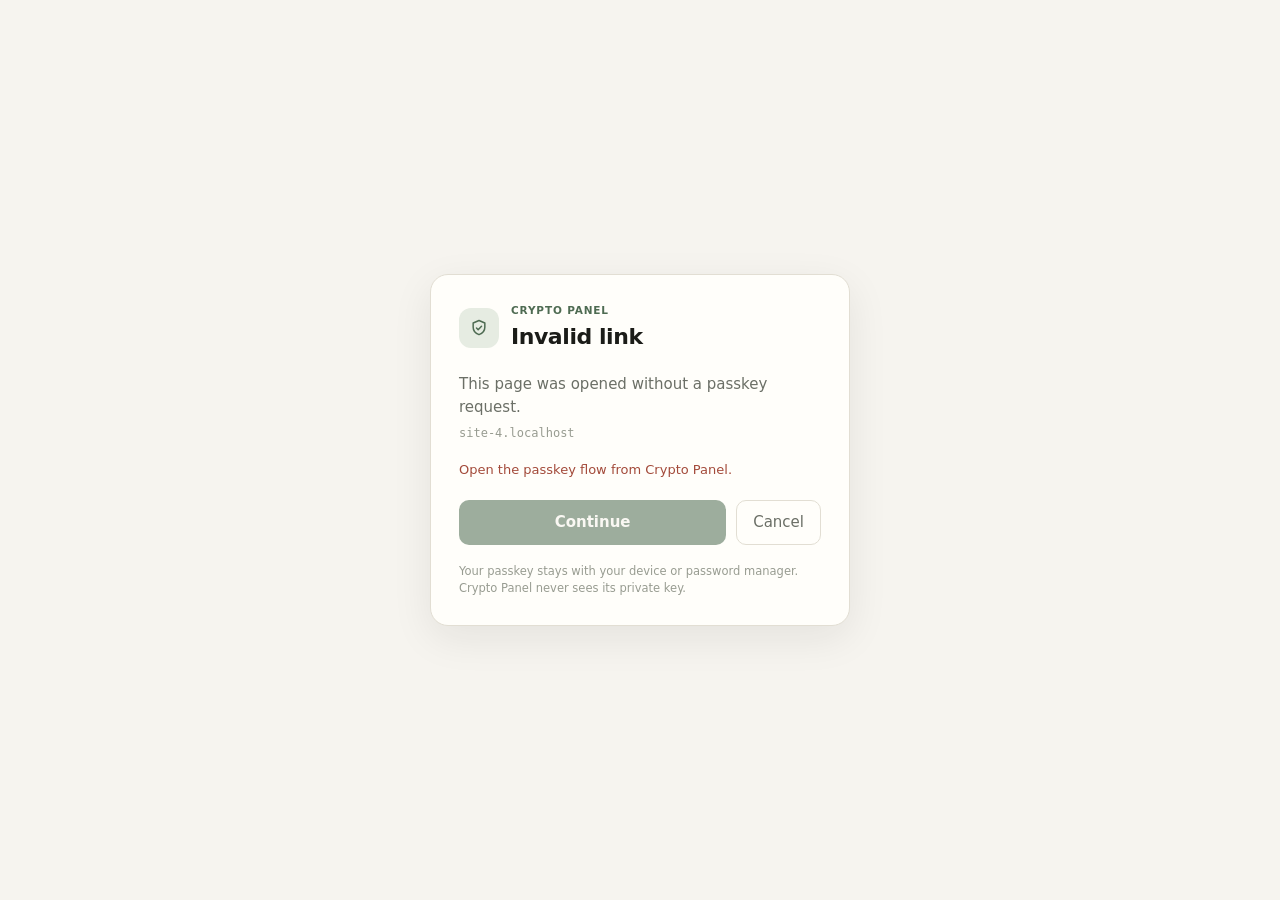
==== web/passkey/index.html @ 9310832d "feat: NEAR wallet, native approvals, DApp bridge and Intents dry quote - NEAR testnet/mainnet wallet" ====
<!doctype html>
<html lang="en">
<head>
  <meta charset="utf-8">
  <meta name="viewport" content="width=device-width, initial-scale=1">
  <meta http-equiv="Content-Security-Policy" content="default-src 'none'; script-src 'self'; style-src 'self'; img-src data:; base-uri 'none'; form-action 'none'">
  <title>Crypto Panel · Passkey</title>
  <link rel="stylesheet" href="style.css">
</head>
<body>
  <main class="card">
    <div class="brand">
      <span class="mark" aria-hidden="true">
        <svg viewBox="0 0 24 24" width="20" height="20" fill="none" stroke="currentColor" stroke-width="1.8" stroke-linecap="round" stroke-linejoin="round">
          <path d="M12 3l7 3v5c0 4.5-3 7.5-7 9-4-1.5-7-4.5-7-9V6l7-3z"/>
          <path d="M9 12l2 2 4-4"/>
        </svg>
      </span>
      <div>
        <p class="eyebrow">Crypto Panel</p>
        <h1 id="title">Passkey</h1>
      </div>
    </div>
    <p id="lead" class="lead"></p>
    <p id="site" class="site"></p>
    <p id="status" class="status" role="status" aria-live="polite"></p>
    <div class="actions">
      <button id="continue" class="primary" type="button">Continue</button>
      <button id="cancel" class="secondary" type="button">Cancel</button>
    </div>
    <p class="fine">Your passkey stays with your device or password manager. Crypto Panel never sees its private key.</p>
  </main>
  <script src="ceremony.js"></script>
</body>
</html>
---- web/passkey/style.css ----
:root {
  color-scheme: light dark;
  --bg: #f6f4ef;
  --card: #fffefa;
  --text: #1b1c18;
  --muted: #6b6f66;
  --faint: #989c91;
  --line: #e2ded3;
  --accent: #4e6b52;
  --accent-soft: #e6ece2;
  --danger: #a34a3a;
  --shadow: rgba(27, 28, 24, 0.08);
}

@media (prefers-color-scheme: dark) {
  :root {
    --bg: #141513;
    --card: #1f211d;
    --text: #eceae3;
    --muted: #a3a79c;
    --faint: #7d8177;
    --line: #2e312b;
    --accent: #9db89a;
    --accent-soft: #2a332a;
    --danger: #d98a76;
    --shadow: rgba(0, 0, 0, 0.35);
  }
}

* {
  box-sizing: border-box;
}

html,
body {
  height: 100%;
}

body {
  margin: 0;
  display: grid;
  place-items: center;
  padding: 24px;
  background: var(--bg);
  color: var(--text);
  font: 15px/1.5 -apple-system, BlinkMacSystemFont, "Segoe UI", system-ui, sans-serif;
}

.card {
  width: min(420px, 100%);
  padding: 28px;
  border: 1px solid var(--line);
  border-radius: 18px;
  background: var(--card);
  box-shadow: 0 12px 40px var(--shadow);
}

.brand {
  display: flex;
  align-items: center;
  gap: 12px;
}

.mark {
  display: grid;
  place-items: center;
  width: 40px;
  height: 40px;
  border-radius: 12px;
  background: var(--accent-soft);
  color: var(--accent);
}

.eyebrow {
  margin: 0;
  font-size: 10.5px;
  font-weight: 700;
  letter-spacing: 0.08em;
  text-transform: uppercase;
  color: var(--accent);
}

h1 {
  margin: 2px 0 0;
  font-size: 22px;
  letter-spacing: -0.02em;
}

.lead {
  margin: 20px 0 6px;
  color: var(--muted);
}

.site {
  margin: 0 0 18px;
  font-family: ui-monospace, SFMono-Regular, Menlo, monospace;
  font-size: 12px;
  color: var(--faint);
}

.status {
  min-height: 22px;
  margin: 0 0 18px;
  font-size: 13px;
  color: var(--muted);
}

.status.error {
  color: var(--danger);
}

.actions {
  display: flex;
  gap: 10px;
}

button {
  font: inherit;
  border-radius: 10px;
  padding: 10px 16px;
  cursor: pointer;
  border: 1px solid transparent;
}

button:focus-visible {
  outline: 2px solid var(--accent);
  outline-offset: 2px;
}

button:disabled {
  opacity: 0.55;
  cursor: default;
}

.primary {
  flex: 1;
  background: var(--accent);
  color: var(--bg);
  font-weight: 650;
}

.secondary {
  background: transparent;
  color: var(--muted);
  border-color: var(--line);
}

.fine {
  margin: 18px 0 0;
  font-size: 11.5px;
  color: var(--faint);
}
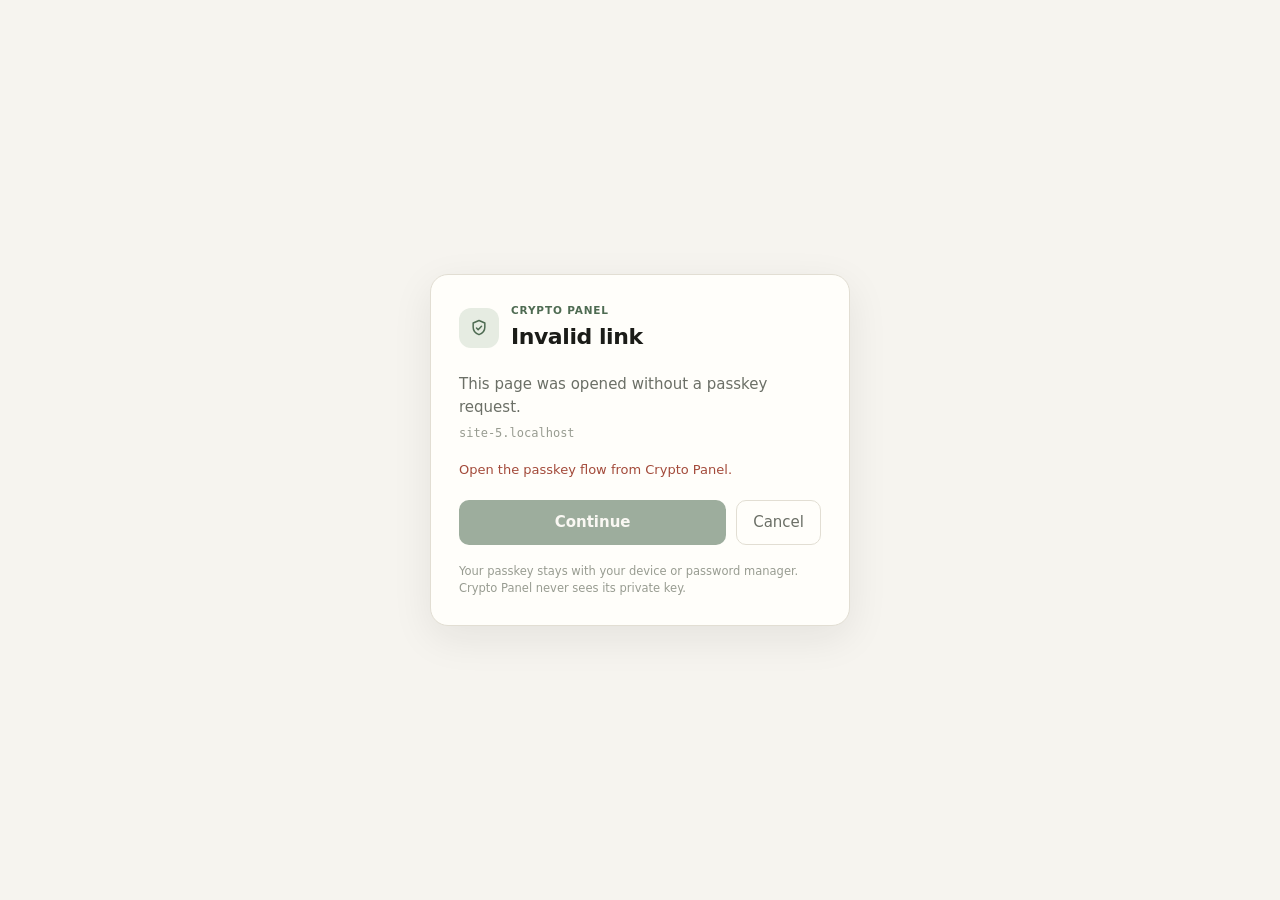
==== commit dde2dbca: "feat: passkey wallet, fiat prices and a collapsible sidebar A WebAuthn passkey now controls a NEAR m" ====
--- a/web/passkey/index.html
+++ b/web/passkey/index.html
@@ -3,7 +3,7 @@
 <head>
   <meta charset="utf-8">
   <meta name="viewport" content="width=device-width, initial-scale=1">
-  <meta http-equiv="Content-Security-Policy" content="default-src 'none'; script-src 'self'; style-src 'self'; img-src data:; base-uri 'none'; form-action 'none'">
+  <meta http-equiv="Content-Security-Policy" content="default-src 'none'; script-src 'self'; style-src 'self'; img-src data:; connect-src 'self'; base-uri 'none'; form-action 'none'">
   <title>Crypto Panel · Passkey</title>
   <link rel="stylesheet" href="style.css">
 </head>
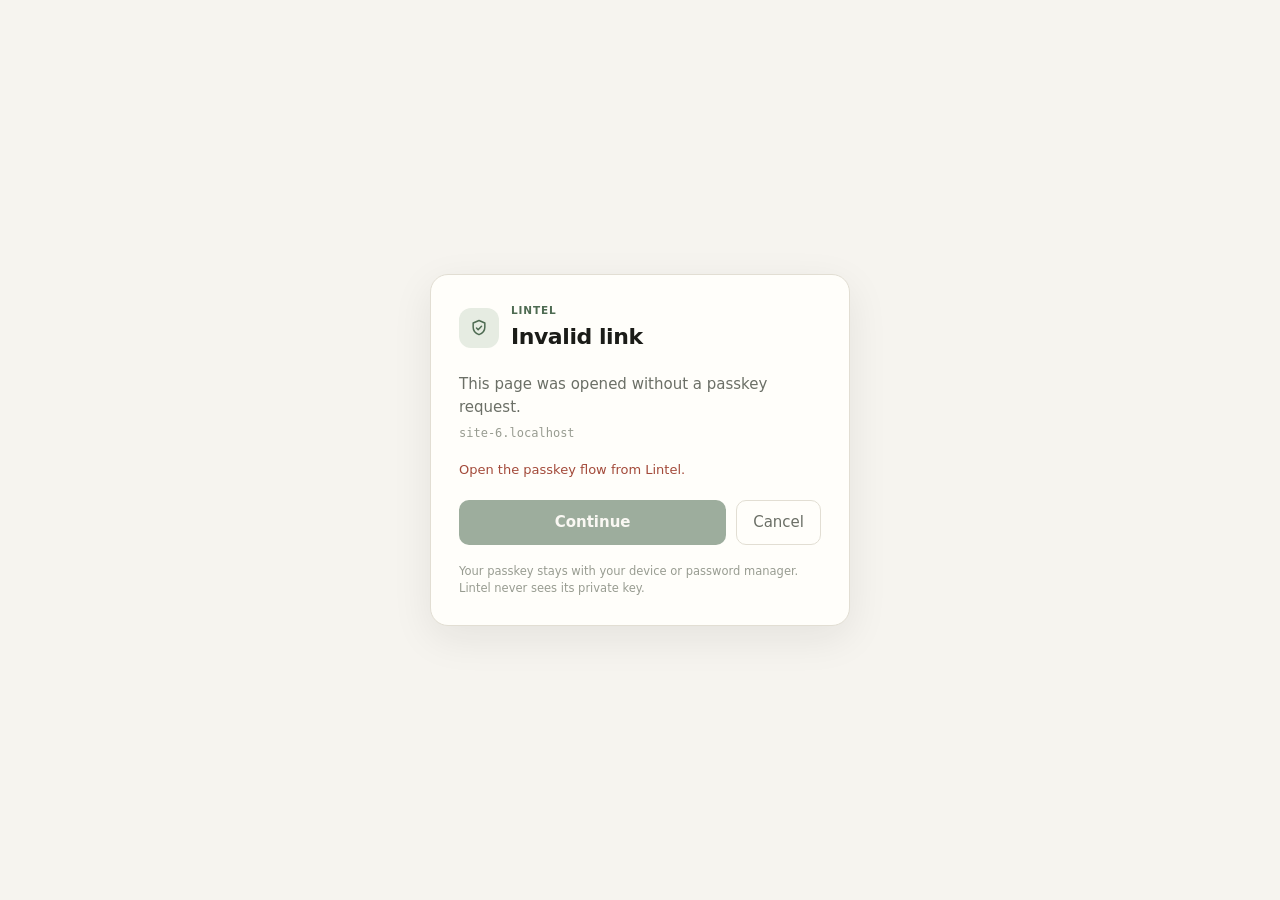
==== commit 4cc0542c: "Rename the product to Lintel The repo is now lintel. Display names, docs, the Go module, and imports" ====
--- a/web/passkey/index.html
+++ b/web/passkey/index.html
@@ -4,7 +4,7 @@
   <meta charset="utf-8">
   <meta name="viewport" content="width=device-width, initial-scale=1">
   <meta http-equiv="Content-Security-Policy" content="default-src 'none'; script-src 'self'; style-src 'self'; img-src data:; connect-src 'self'; base-uri 'none'; form-action 'none'">
-  <title>Crypto Panel · Passkey</title>
+  <title>Lintel · Passkey</title>
   <link rel="stylesheet" href="style.css">
 </head>
 <body>
@@ -17,7 +17,7 @@
         </svg>
       </span>
       <div>
-        <p class="eyebrow">Crypto Panel</p>
+        <p class="eyebrow">Lintel</p>
         <h1 id="title">Passkey</h1>
       </div>
     </div>
@@ -28,7 +28,7 @@
       <button id="continue" class="primary" type="button">Continue</button>
       <button id="cancel" class="secondary" type="button">Cancel</button>
     </div>
-    <p class="fine">Your passkey stays with your device or password manager. Crypto Panel never sees its private key.</p>
+    <p class="fine">Your passkey stays with your device or password manager. Lintel never sees its private key.</p>
   </main>
   <script src="ceremony.js"></script>
 </body>
